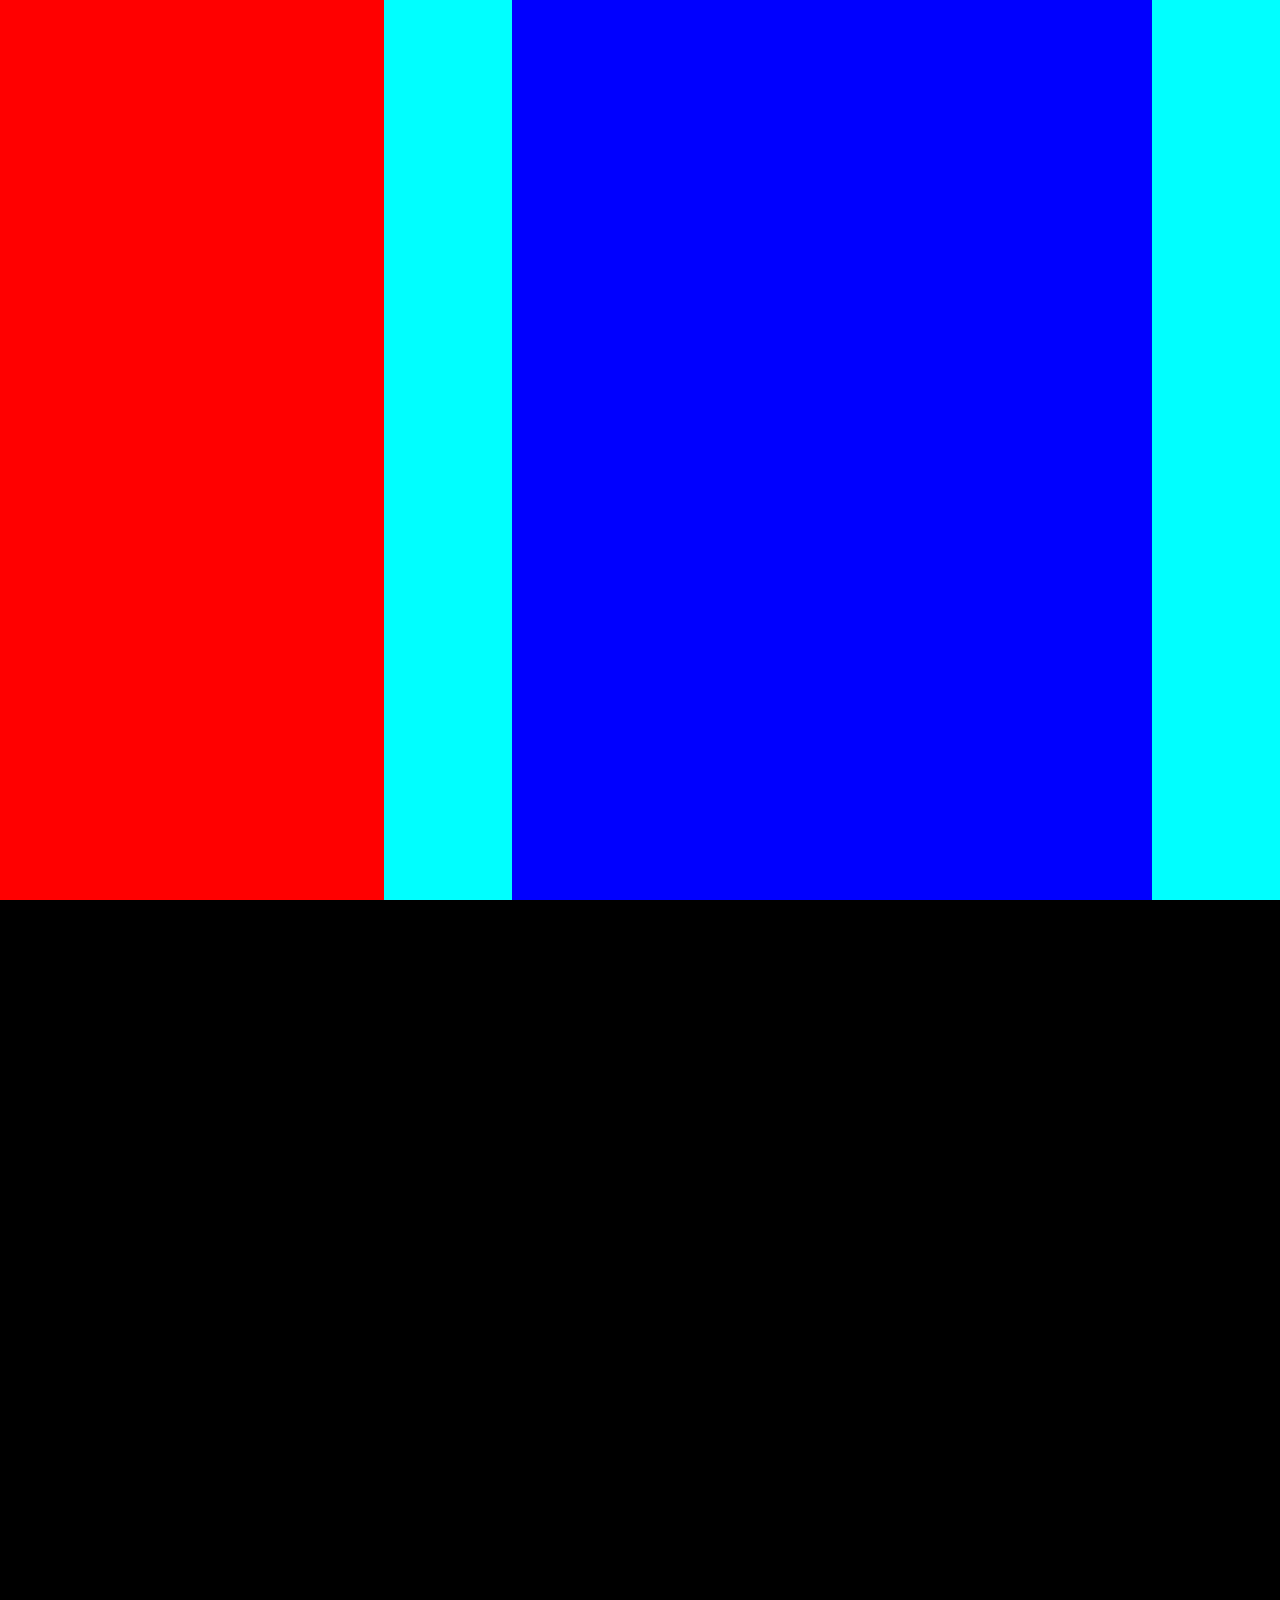
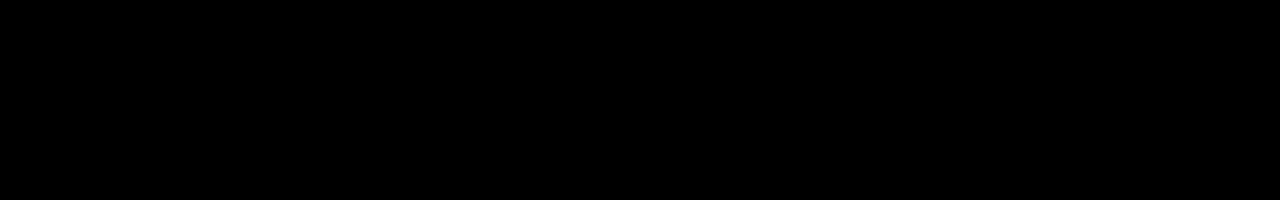
==== test.html @ a9af44cf "phase 3" ====
<!DOCTYPE html>
<html>

<head>
  <meta charset="utf-8">
  <!-- bootstarp link for research -->
  <!-- https://maxcdn.bootstrapcdn.com/bootstrap/3.3.7/css/bootstrap.css -->
  <title>test</title>

</head>

<style media="screen">
  body, html {
    height:100%;
    padding: 0px;
    margin: 0px;
  }
  .section1 {
    height: 100%;
  }
  .out2 {
    width: 100%;
    height: 100%;
    margin: auto;
    background-color: aqua;
    z-index: -100;
    padding: 0px;
  }


  .left {
    height: 100%;
    width: 30%;
    background-color: red;
    z-index: 1;
    float: left;
  }
  .right {
    height: 100%;
    width: 50%;
    margin-left: 40%;
    background-color: blue;
    z-index: 1;
  }
  .out {
    height: 100%;
    background-color: black;
    padding: 0px;
  }
</style>

<body>

  <div class="out2">
    <div class="left">

    </div>
    <div class="right">

    </div>
  </div>
  <div class="out">

  </div>
</body>

</html>
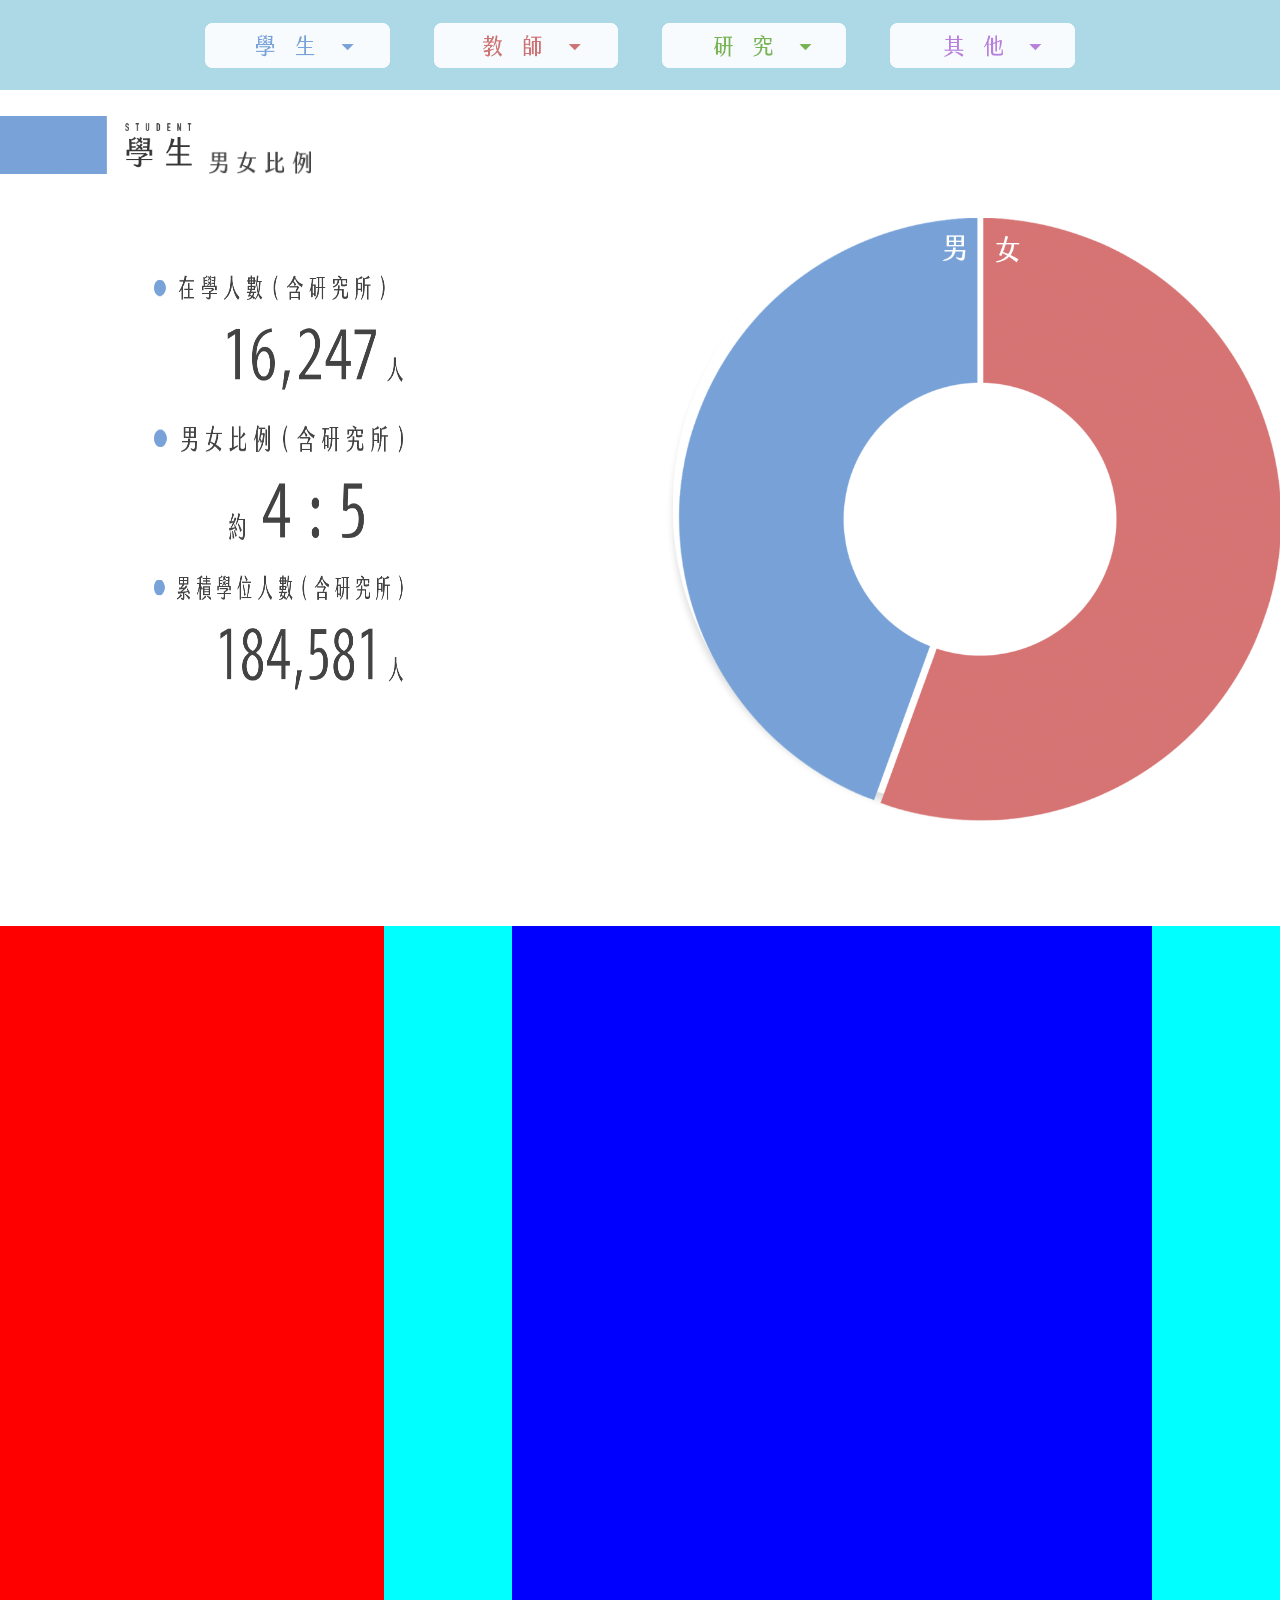
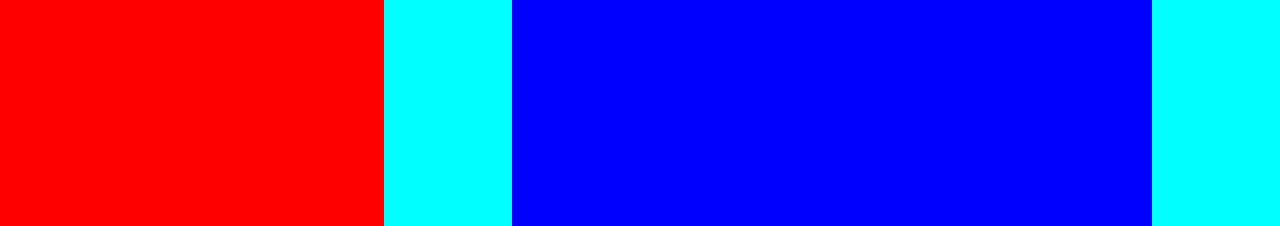
==== commit 8f0428be: "test.html" ====
--- a/test.html
+++ b/test.html
@@ -6,50 +6,57 @@
   <!-- bootstarp link for research -->
   <!-- https://maxcdn.bootstrapcdn.com/bootstrap/3.3.7/css/bootstrap.css -->
   <title>test</title>
+  <link rel="stylesheet" href="./css/test.css">
 
 </head>
 
-<style media="screen">
-  body, html {
-    height:100%;
-    padding: 0px;
-    margin: 0px;
-  }
-  .section1 {
-    height: 100%;
-  }
-  .out2 {
-    width: 100%;
-    height: 100%;
-    margin: auto;
-    background-color: aqua;
-    z-index: -100;
-    padding: 0px;
-  }
+<body>
+
+  <!-- <div class="out2">
+    <div class="left">
+
+    </div>
+    <div class="right">
+
+    </div>
+  </div> -->
+
+  <div class="under-nav">
+    <img class="under-nav-member" src="./img/page1/student.png" alt="">
+    <img class="under-nav-member" src="./img/page1/teacher.png" alt="">
+    <img class="under-nav-member" src="./img/page1/research.png" alt="">
+    <img class="under-nav-member" src="./img/page1/other.png" alt="">
+  </div>
+
+  <div class="top-tag">
+    <img class="tag1" src="./img/page2/Tag.png" alt="">
+    <img class="tag2" src="./img/page2/boy_girl_rate.png" alt="">
+  </div>
 
 
-  .left {
-    height: 100%;
-    width: 30%;
-    background-color: red;
-    z-index: 1;
-    float: left;
-  }
-  .right {
-    height: 100%;
-    width: 50%;
-    margin-left: 40%;
-    background-color: blue;
-    z-index: 1;
-  }
-  .out {
-    height: 100%;
-    background-color: black;
-    padding: 0px;
-  }
-</style>
+  <div class="out">
+    <div class="tag-info">
+      <img class="tag-info-member" src="./img/page2/Text_1.png" alt="">
+      <img class="tag-info-member" src="./img/page2/Text_2.png" alt="">
+      <img class="tag-info-member" src="./img/page2/Text_3.png" alt="">
+    </div>
 
-<body>
+    <div class="page-2-pie">
+      <div class="page-2-pie-inner">
+        <img class="pie-2-base" src="./img/page2/Base.png" alt="">
+        <img class="pie-2-data" src="./img/page2/1_Pie.png" alt="">
+
+        <!-- <img class="pie-2-1-middle-data" src="./img/page2/1_Middle_Data.png" alt=""> -->
+        <!-- <img class="pie-2-1-male-data" src="./img/page2/1_Male_Data.png" alt=""> -->
+        <!-- <img class="pie-2-1-female-data" src="./img/page2/1_Female_Data.png" alt=""> -->
+        <!-- <img class="pie-2-1-boy-icon-data" src="./img/page2/1_Boy_Icon.png" alt=""> -->
+        <!-- <img class="pie-2-1-girl-icon-data" src="./img/page2/1_Girl_Icon.png" alt=""> -->
+        <!-- left right arrow stable item-->
+        <!-- <img class="arrow-2-right" src="./img/page2/arrow_left.png" alt=""> -->
+        <!-- <img class="arrow-2-left" src="./img/page2/arrow_right.png" alt=""> -->
+      </div>
+    </div>
+  </div>
 
   <div class="out2">
     <div class="left">
@@ -59,9 +66,8 @@
 
     </div>
   </div>
-  <div class="out">
 
-  </div>
+
 </body>
 
 </html>
--- a/css/test.css
+++ b/css/test.css
@@ -0,0 +1,185 @@
+/*default part*/
+body, html {
+  height: 100%;
+  padding: 0px;
+  margin: 0px;
+}
+/*default part*/
+
+/*underpart*/
+.left {
+  height: 100%;
+  width: 30%;
+  background-color: red;
+  z-index: 1;
+  float: left;
+}
+
+.right {
+  height: 100%;
+  width: 50%;
+  margin-left: 40%;
+  background-color: blue;
+  z-index: 1;
+}
+
+.out2 {
+  width: 100%;
+  height: 100%;
+  margin: auto;
+  background-color: aqua;
+  z-index: -100;
+  padding: 0px;
+}
+/*underpart*/
+
+.under-nav {
+  height: 10%;
+  width: 100%;
+  background-color: lightblue;
+  text-align: center;
+  /*line-height: 20%;*/
+}
+
+.under-nav-member {
+  top: 25%;
+  height: 50%;
+  min-width: 8%;
+  position: relative;
+  min-height: 1px;
+  padding-right: 20px;
+  padding-left: 20px;
+}
+
+/*the outside div*/
+.out {
+  height: 80%;
+  padding: 0px;
+  margin: 0px;
+}
+
+/*student & student info tag*/
+.top-tag {
+  height: 10%;
+  width: 100%;
+  /*background-color: grey;*/
+  margin-top: 2%;
+}
+
+.tag1 {
+  /*top: 25%;*/
+  max-height: 100%;
+  max-width: 15%;
+  position: relative;
+}
+
+.tag2 {
+  max-height: 30%;
+  max-width: 8%;
+  position: relative;
+  margin-bottom: 0px;
+  margin-left: 1%;
+}
+
+.tag-info {
+  width: 30%;
+  height: 80%;
+  /*must add to the left part */
+  float: left;
+  margin-left: 12%;
+  padding-top: 3%;
+}
+
+.tag-info-member {
+  width: 65%;
+  height: 20%;
+  margin-top: 8%;
+  /*position: relative;*/
+}
+
+.page-2-pie {
+  margin-left: 52%;
+  height: 100%;
+  width: auto;
+  z-index: 1;
+}
+
+.page-2-pie-inner {
+  position: relative;
+  width: 100%;
+  height: 90%;
+}
+
+.pie-2-base {
+  position: absolute;
+  z-index: 10;
+  max-height: 100%;
+  max-width: 100%;
+}
+
+.pie-2-data {
+  position: absolute;
+  max-height: 93%;
+  max-width: 100%;
+  z-index: 11;
+  margin-left: 2%;
+  margin-top: 2%;
+}
+/*
+margin-left: 20px;
+margin-top: 15px;*/
+.pie-2-1-middle-data {
+  position: absolute;
+  width: 180px;
+  z-index: 12;
+  margin-top: 216px;
+  margin-left: 216px;
+}
+
+.pie-2-1-male-data {
+  position: absolute;
+  width: 100px;
+  margin-top: 250px;
+  margin-left: 50px;
+  z-index: 12;
+}
+
+.pie-2-1-female-data {
+  position: absolute;
+  width: 100px;
+  margin-top: 250px;
+  margin-left: 450px;
+  z-index: 12;
+}
+
+.pie-2-1-boy-icon-data {
+  position: absolute;
+  height: 150px;
+  margin-top: 420px;
+  margin-left: -50px;
+  z-index: 12;
+}
+
+.pie-2-1-girl-icon-data {
+  position: absolute;
+  height: 150px;
+  margin-top: 420px;
+  margin-left: 320px;
+  z-index: 12;
+}
+
+.arrow-2-left {
+  position: absolute;
+  width: 12px;
+  margin-top: 350px;
+  margin-left: 370px;
+  z-index: 12;
+}
+
+.arrow-2-right {
+  position: absolute;
+  width: 12px;
+  margin-top: 350px;
+  margin-left: 230px;
+  z-index: 12;
+}
